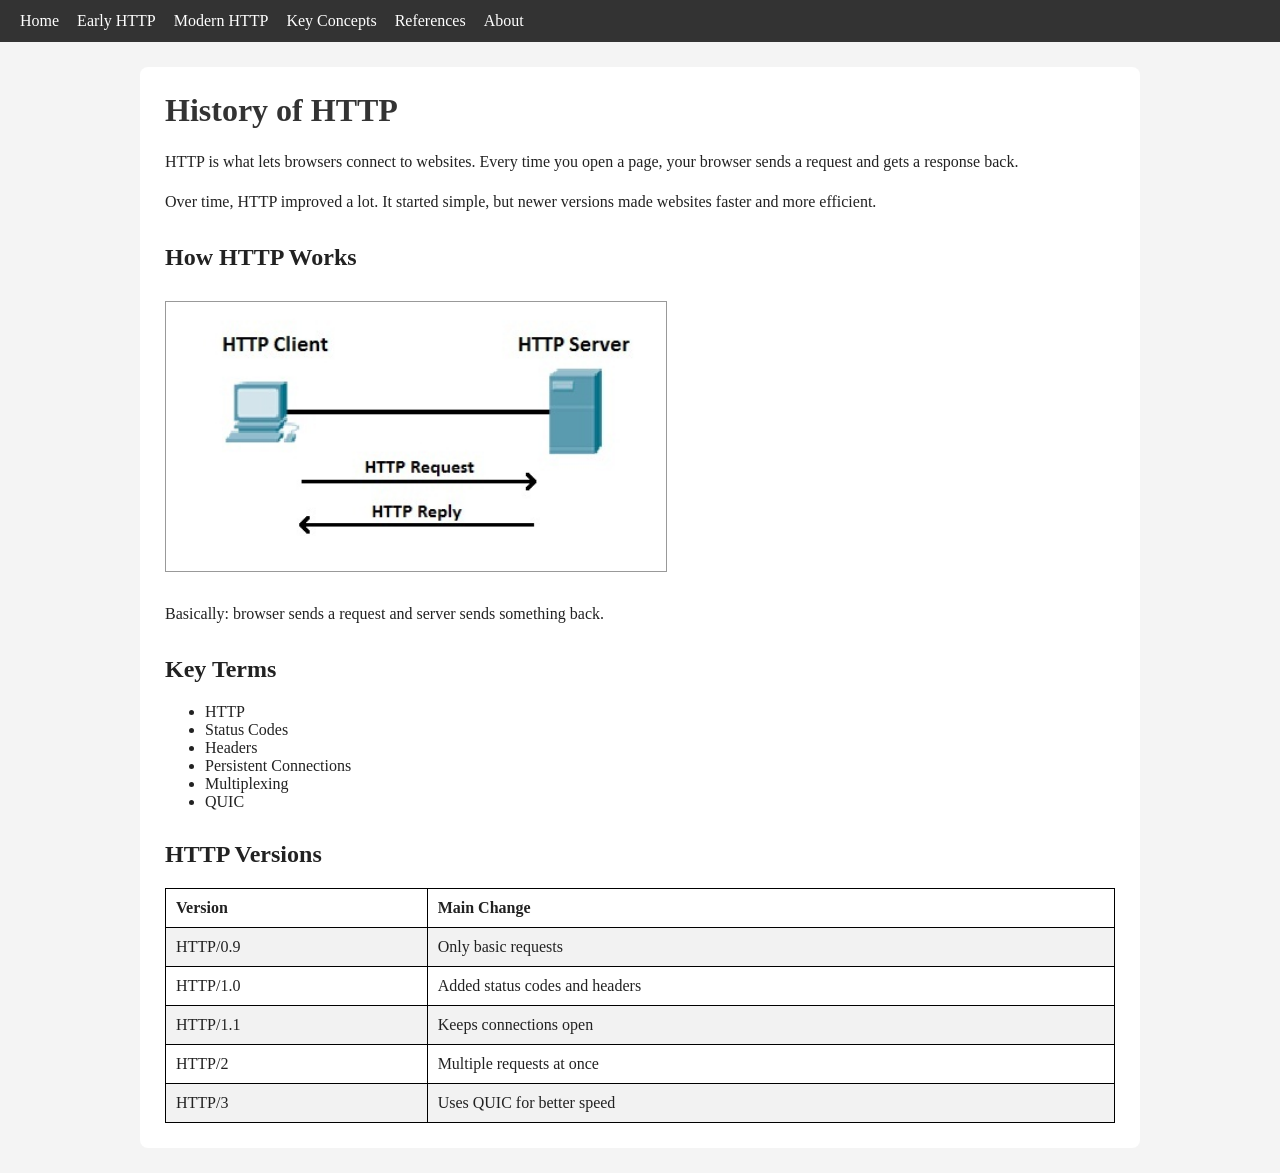
==== index.html @ 12323a21 "Add files via upload" ====
<!DOCTYPE html>
<html>
<head>
    <title>History of HTTP</title>
    <link rel="stylesheet" href="style.css">
</head>

<body>

<nav>
    <a href="index.html">Home</a>
    <a href="early-http.html">Early HTTP</a>
    <a href="modern-http.html">Modern HTTP</a>
    <a href="concepts.html">Key Concepts</a>
    <a href="references.html">References</a>
    <a href="about.html">About</a>
</nav>

<div class="content">


<h1>History of HTTP</h1>

<p>
HTTP is what lets browsers connect to websites. Every time you open a page,
your browser sends a request and gets a response back.
</p>

<p>
Over time, HTTP improved a lot. It started simple, but newer versions made
websites faster and more efficient.
</p>

<h2>How HTTP Works</h2>

<img src="images/http_process_explained.jpg" width="500">

<p>
Basically: browser sends a request and server sends something back.
</p>

<h2>Key Terms</h2>

<ul>
    <li>HTTP</li>
    <li>Status Codes</li>
    <li>Headers</li>
    <li>Persistent Connections</li>
    <li>Multiplexing</li>
    <li>QUIC</li>
</ul>

<h2>HTTP Versions</h2>

<table>
    <tr>
        <th>Version</th>
        <th>Main Change</th>
    </tr>
    <tr>
        <td>HTTP/0.9</td>
        <td>Only basic requests</td>
    </tr>
    <tr>
        <td>HTTP/1.0</td>
        <td>Added status codes and headers</td>
    </tr>
    <tr>
        <td>HTTP/1.1</td>
        <td>Keeps connections open</td>
    </tr>
    <tr>
        <td>HTTP/2</td>
        <td>Multiple requests at once</td>
    </tr>
    <tr>
        <td>HTTP/3</td>
        <td>Uses QUIC for better speed</td>
    </tr>
</table>

</div>

</body>
</html>
---- style.css ----
body {
    font-family: Georgia, "Times New Roman", serif;
    margin: 0;
    background-color: #f4f4f4;
    color: #222;
}

nav {
    background-color: #333;
    padding: 12px 20px;
    display: flex;
    align-items: center;
}

nav a {
    color: white;
    margin-right: 18px;
    text-decoration: none;
    transition: 0.2s;
}

nav a:hover {
    color: #bdbdbd;
}

.content {
    max-width: 950px;
    margin: 25px auto;
    background-color: white;
    padding: 25px;
    border-radius: 8px;
}

h1 {
    color: #333;
    margin-top: 0;
}

h2 {
    margin-top: 30px;
}

p {
    line-height: 1.5;
}

img {
    margin: 10px 0;
    border: 1px solid #999;
}

table {
    margin-top: 10px;
    border-collapse: collapse;
    width: 100%;
}

table tr:nth-child(even) {
    background-color: #f2f2f2;
}

th, td {
    padding: 10px;
    border: 1px solid black;
    text-align: left;
}
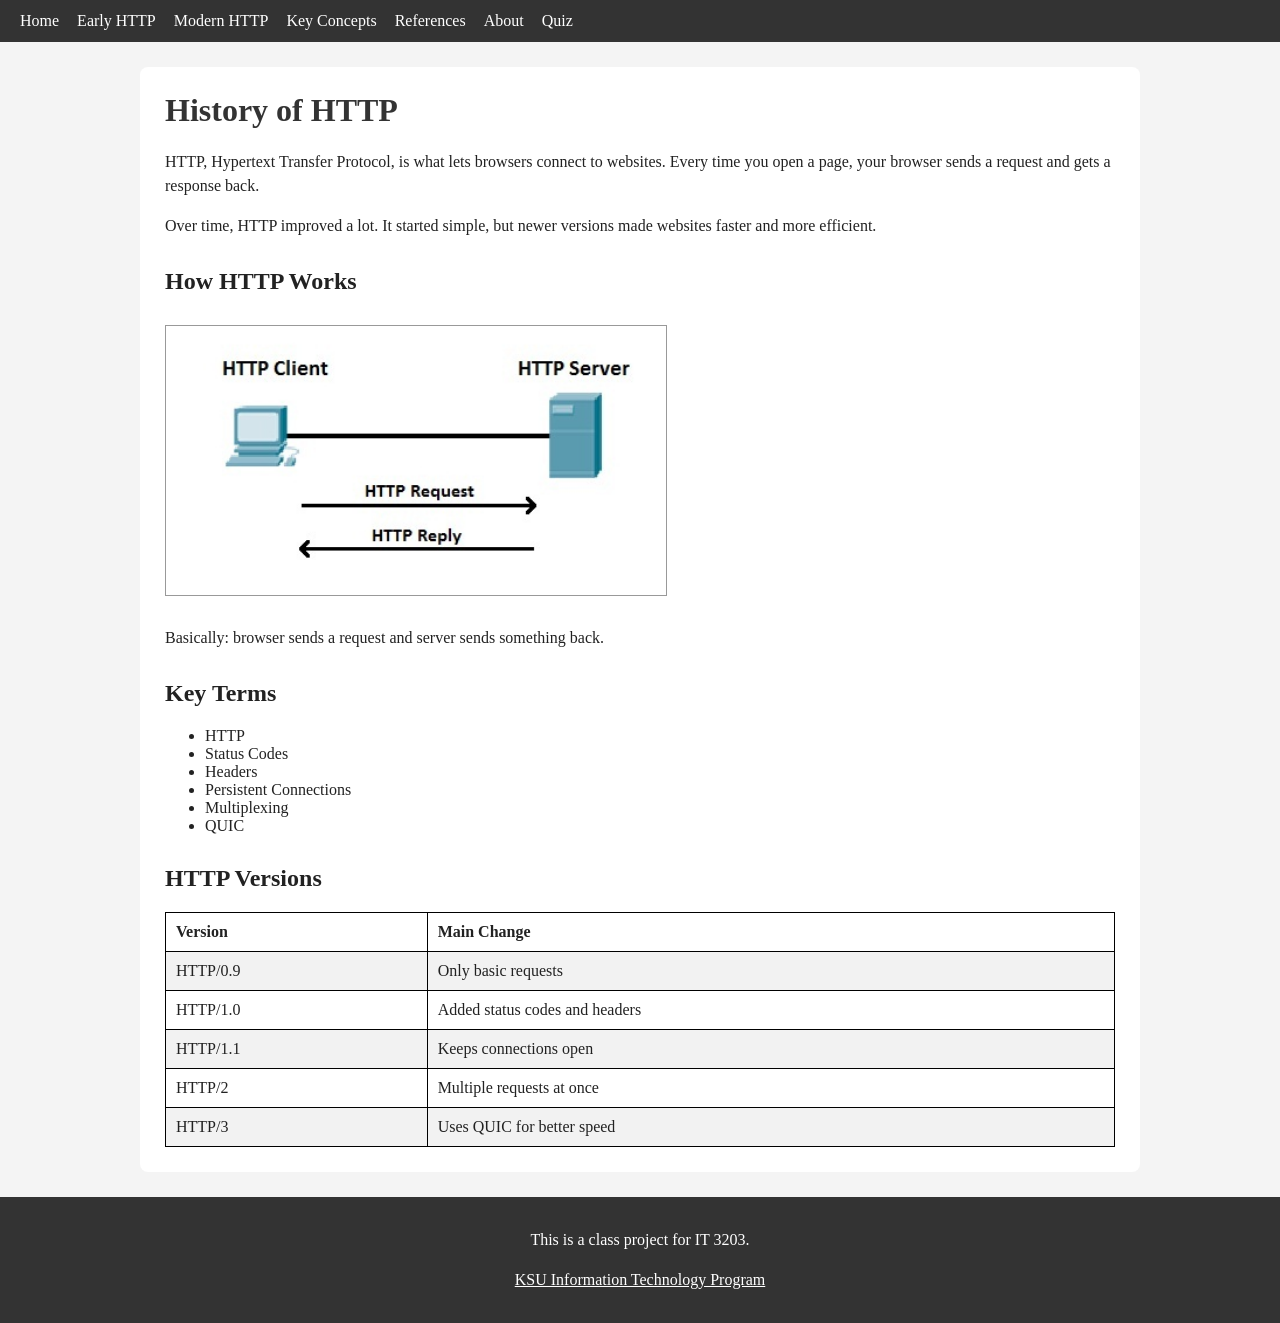
==== commit 4534bbab: "Add files via upload" ====
--- a/index.html
+++ b/index.html
@@ -7,6 +7,7 @@
 
 <body>
 
+<!-- Navigation menu -->
 <nav>
     <a href="index.html">Home</a>
     <a href="early-http.html">Early HTTP</a>
@@ -14,15 +15,16 @@
     <a href="concepts.html">Key Concepts</a>
     <a href="references.html">References</a>
     <a href="about.html">About</a>
+    <a href="quiz.html">Quiz</a>
 </nav>
 
+<!-- Main content -->
 <div class="content">
-
 
 <h1>History of HTTP</h1>
 
 <p>
-HTTP is what lets browsers connect to websites. Every time you open a page,
+HTTP, Hypertext Transfer Protocol, is what lets browsers connect to websites. Every time you open a page,
 your browser sends a request and gets a response back.
 </p>
 
@@ -81,5 +83,11 @@
 
 </div>
 
+<!-- Footer -->
+<footer>
+    <p>This is a class project for IT 3203.</p>
+    <p><a href="https://ccse.kennesaw.edu/it" target="_blank">KSU Information Technology Program</a></p>
+</footer>
+
 </body>
 </html>
--- a/style.css
+++ b/style.css
@@ -63,4 +63,73 @@
     padding: 10px;
     border: 1px solid black;
     text-align: left;
-}+}
+
+/* Quiz input box */
+.text-box {
+    width: 300px;
+    padding: 8px;
+    margin-top: 5px;
+    margin-bottom: 10px;
+}
+
+/* Buttons */
+button {
+    padding: 10px 16px;
+    margin-right: 10px;
+    margin-top: 15px;
+    border: none;
+    background-color: #333;
+    color: white;
+    cursor: pointer;
+    border-radius: 4px;
+}
+
+button:hover {
+    background-color: #555;
+}
+
+/* Quiz results */
+#results {
+    margin-top: 25px;
+    padding: 15px;
+    border: 1px solid #999;
+    background-color: #fafafa;
+}
+
+/* RIght answers */
+.correct {
+    color: green;
+    font-weight: bold;
+}
+
+/* Wrong answers */
+.wrong {
+    color: red;
+    font-weight: bold;
+}
+
+/* Pass result */
+.pass {
+    color: green;
+}
+
+/* Fail result */
+.fail {
+    color: red;
+}
+
+/* Footer styling */
+footer {
+    text-align: center;
+    padding: 15px;
+    background-color: #333;
+    color: white;
+    margin-top: 20px;
+}
+
+footer a {
+    color: white;
+    text-decoration: underline;
+}
+
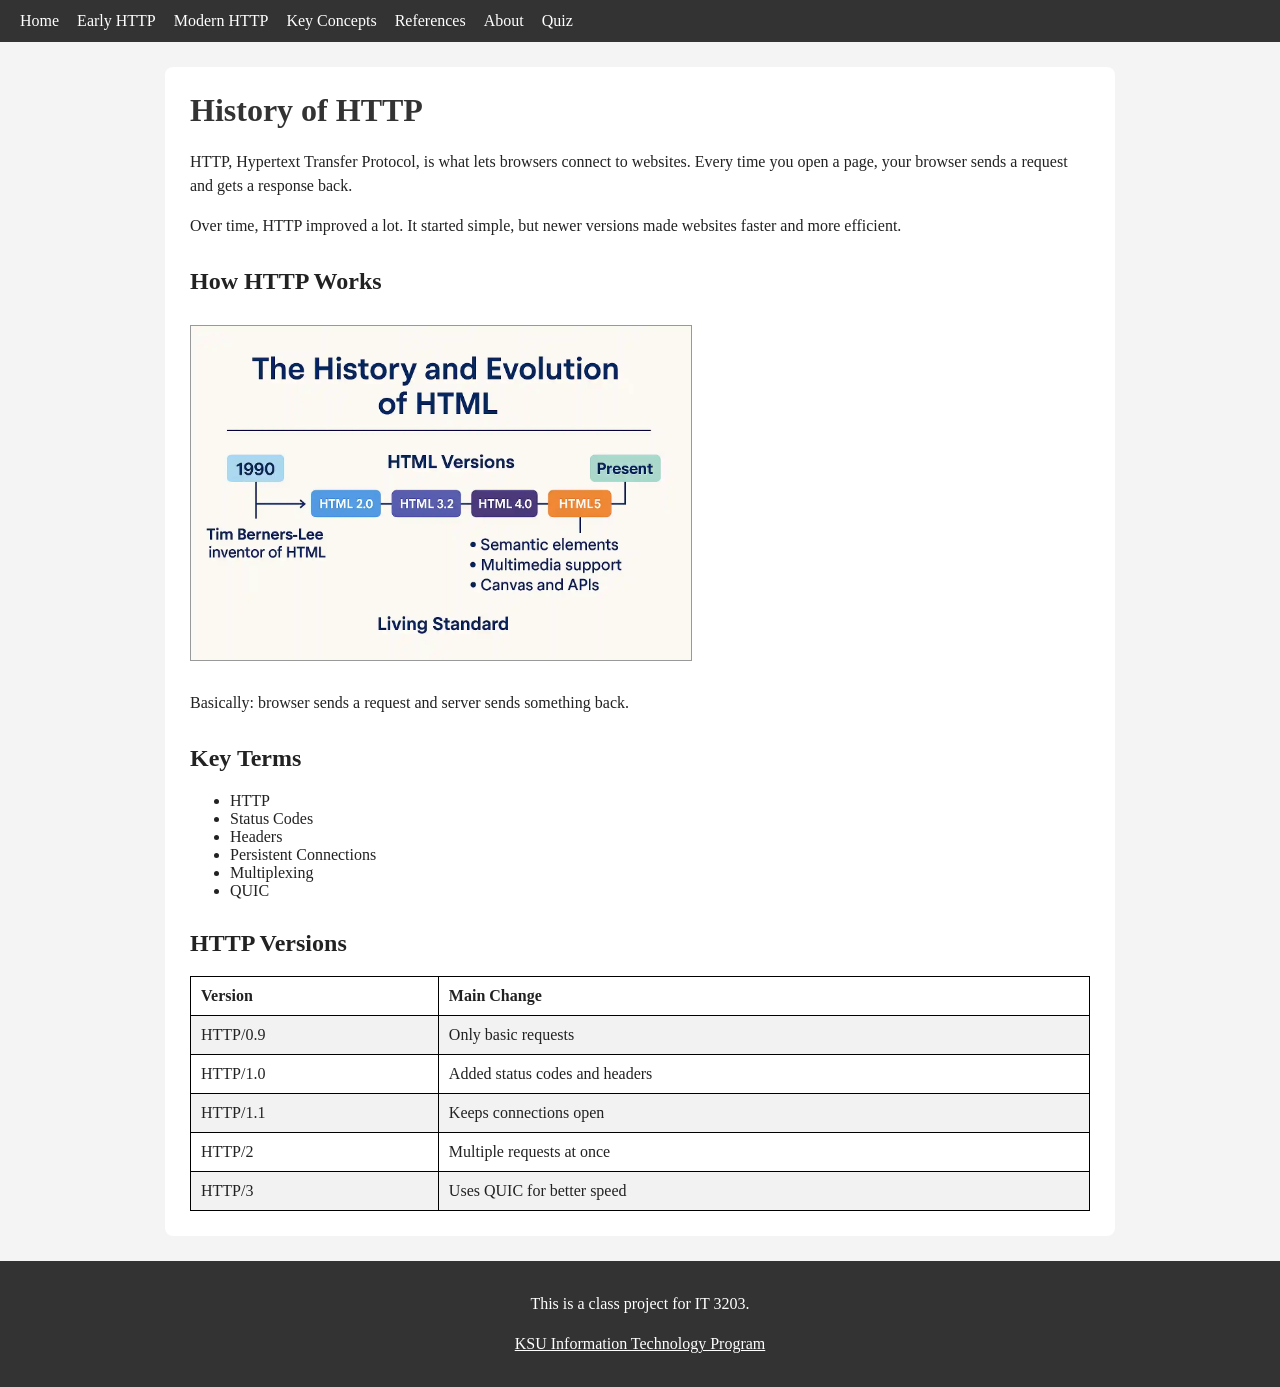
==== commit ad7b1df0: "Add files via upload" ====
--- a/index.html
+++ b/index.html
@@ -2,6 +2,7 @@
 <html>
 <head>
     <title>History of HTTP</title>
+    <meta name="viewport" content="width=device-width, initial-scale=1.0">
     <link rel="stylesheet" href="style.css">
 </head>
 
@@ -35,7 +36,7 @@
 
 <h2>How HTTP Works</h2>
 
-<img src="images/http_process_explained.jpg" width="500">
+<img src="images/History_Evolution_HTML.webp" width="500">
 
 <p>
 Basically: browser sends a request and server sends something back.
--- a/style.css
+++ b/style.css
@@ -10,6 +10,7 @@
     padding: 12px 20px;
     display: flex;
     align-items: center;
+    flex-wrap: wrap;
 }
 
 nav a {
@@ -25,10 +26,12 @@
 
 .content {
     max-width: 950px;
+    width: 90%;
     margin: 25px auto;
     background-color: white;
     padding: 25px;
     border-radius: 8px;
+    box-sizing: border-box;
 }
 
 h1 {
@@ -47,6 +50,8 @@
 img {
     margin: 10px 0;
     border: 1px solid #999;
+    max-width: 100%;
+    height: auto;
 }
 
 table {
@@ -68,9 +73,11 @@
 /* Quiz input box */
 .text-box {
     width: 300px;
+    max-width: 100%;
     padding: 8px;
     margin-top: 5px;
     margin-bottom: 10px;
+    box-sizing: border-box;
 }
 
 /* Buttons */
@@ -133,3 +140,66 @@
     text-decoration: underline;
 }
 
+/* Tablet */
+@media (max-width: 768px) {
+    nav {
+        justify-content: center;
+    }
+
+    nav a {
+        margin: 6px 10px;
+    }
+
+    .content {
+        width: 92%;
+        padding: 20px;
+    }
+
+    h1 {
+        font-size: 28px;
+    }
+}
+
+/* Phone */
+@media (max-width: 480px) {
+    nav {
+        flex-direction: column;
+        align-items: stretch;
+        text-align: center;
+        padding: 8px;
+    }
+
+    nav a {
+        margin: 3px 0;
+        padding: 9px;
+        border-bottom: 1px solid #555;
+    }
+
+    .content {
+        width: 95%;
+        margin: 15px auto;
+        padding: 15px;
+    }
+
+    h1 {
+        font-size: 24px;
+    }
+
+    h2 {
+        font-size: 20px;
+    }
+
+    body {
+        font-size: 15px;
+    }
+
+    button {
+        width: 100%;
+        margin-right: 0;
+    }
+
+    th, td {
+        padding: 8px;
+        font-size: 14px;
+    }
+}
